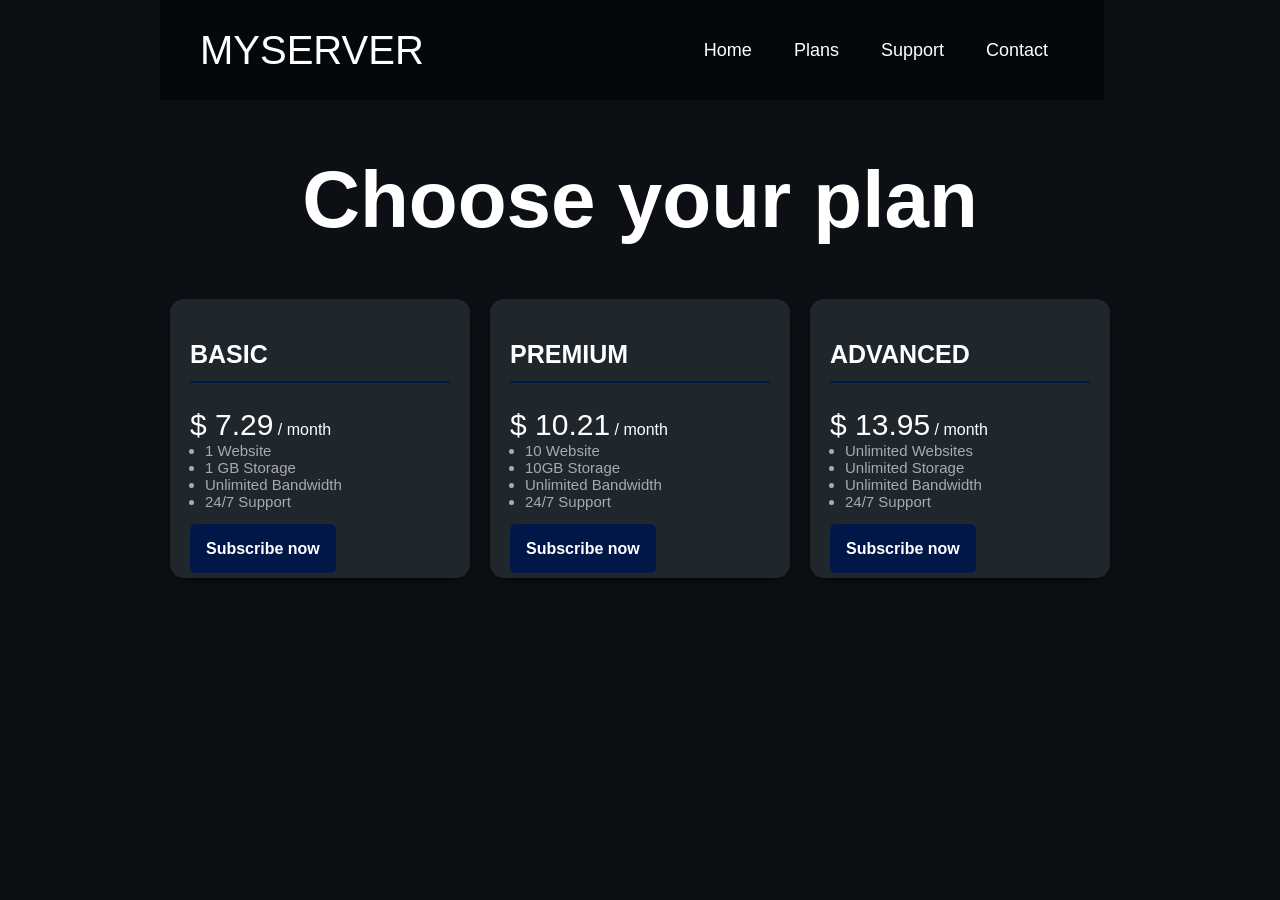
==== MyServer.html @ 914c4d06 "Modifying values and adding variables" ====
<!DOCTYPE html>
<html lang="en">
<head>
    <meta charset="UTF-8">
    <meta name="viewport" content="width=device-width, initial-scale=1.0">
    <title>My Server</title>
    <link href="MyServer.css" rel="stylesheet">
</head>
<body>
    <header class="header">
         <div class="header__logo">MyServer</div>
        <nav class="header__options">
            <ul>
                <li><a href="#">Home</a></li>
                <li><a href="#">Plans</a></li>
                <li><a href="#">Support</a></li>
                <li><a href="#">Contact</a></li>
            </ul>
        </nav>
    </header>

    <h1 class="main-title">Choose your plan</h1>
    
        <section class="plans">
            <div class="plans-options">
                <h2 class="plan-title">Basic</h2>
                <p>$ 7.29<span class="plan-pricing"> / month</span></p>
                <ul class="plan-price-features">
                    <li>1 Website</li>
                    <li>1 GB Storage</li>
                    <li>Unlimited Bandwidth</li>
                    <li>24/7 Support</li>
                </ul>
                <a class="plan-subscribe" href="#" >Subscribe now</a>
            </div>

            <div class="plans-options">
                <h2 class="plan-title">Premium</h2>
                <p>$ 10.21<span class="plan-pricing"> / month</span></p>
                <ul class="plan-price-features">
                    <li>10 Website</li>
                    <li>10GB Storage</li>
                    <li>Unlimited Bandwidth</li>
                    <li>24/7 Support</li>
                </ul>
                <a class="plan-subscribe" href="#">Subscribe now</a>
            </div>
            <div class="plans-options">
                <h2 class="plan-title">Advanced</h2>
                <p>$ 13.95<span class="plan-pricing"> / month</span></p>
                <ul class="plan-price-features">
                    <li>Unlimited Websites</li>
                    <li>Unlimited Storage</li>
                    <li>Unlimited Bandwidth</li>
                    <li>24/7 Support</li>
                </ul>
                <a class="plan-subscribe" href="#">Subscribe now</a>
            </div>
        </section>
</body>
</html>
---- MyServer.css ----
html {
    font-size: 62.5%;
    --details-color: #001747;
}

body {
    background-color: #0c1014;
    color: white;
    max-width: 960px;
    margin: 0 auto;    
    font-family: 'Gill Sans', 'Gill Sans MT', Calibri, 'Trebuchet MS', sans-serif;
}

.header {  
    background-color: #05080a;
    display: flex;
    align-items: center;
    justify-content: space-between;
    width: 90%;
    height: 4rem;
    padding: 3rem 4rem;

}

.header__logo {
    font-size: 4rem;
    text-transform: uppercase;
}

.header__options ul{
    display: flex;
    gap: 1rem;
    list-style: none;
    font-size: 1.8rem;
   
}

.header__options a {
    color: white;
    padding: 1.6rem;
    border-radius: 10px;
    text-decoration: none; 
}

.header__options a:hover {
    background-color: var(--details-color) ;
    color: #05080a;
}

.main-title {
    text-align: center;
    font-size: 8rem;
}

.plans {
    display: flex;
    gap: 2rem;    
    margin: 1rem;
}

.plans-options {
    background-color: #1f262c;
    border-radius: 14px;
    flex: 1;
    padding: 2rem;
    box-shadow: 0 5px 15px -6px black;
}

.plan-title {
    font-size: 2.5rem;
    border-bottom: 2px solid var(--details-color);
    padding-bottom: 0.5em;
    margin-bottom: 1em;
    text-transform: uppercase;
}

.plans-options p {
    font-size: 3rem;
    margin: 0;
}

.plan-pricing {
    font-size: 1.6rem;
}

.plan-price-features {
    font-size: 1.5rem;
    background-color: #1f262c;
    padding-left: 1em;
    color: #cccc;
    margin: 0 0 2em;
}

.plan-subscribe {
    background-color: #001747;
    text-align: center;
    text-decoration: none;
    color: white;
    font-size: 1.6rem;
    font-weight: bold;
    padding: 1em;
    border-radius: 6px;
   
}
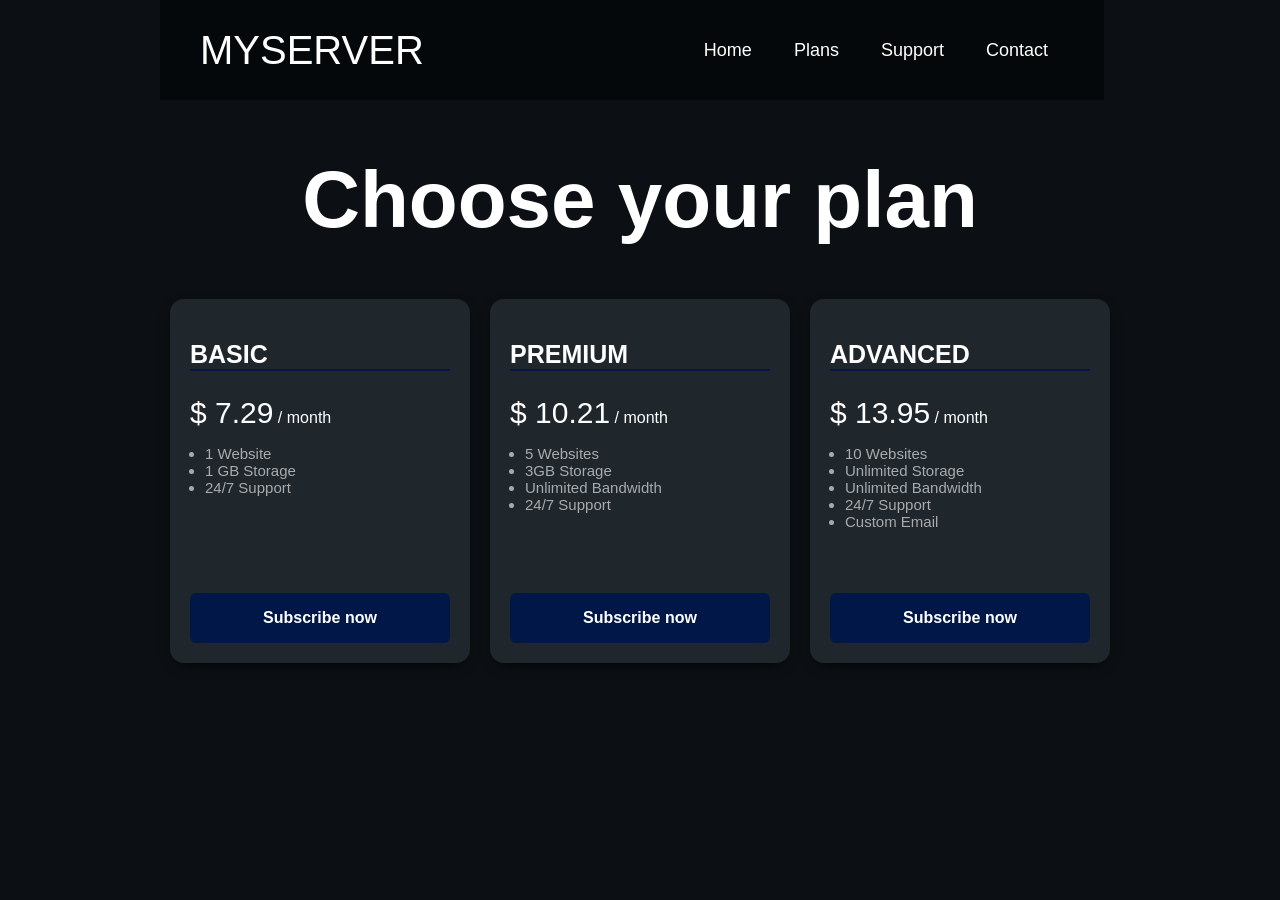
==== commit 1f8f32fc: "atualiza css e html" ====
--- a/MyServer.html
+++ b/MyServer.html
@@ -28,7 +28,6 @@
                 <ul class="plan-price-features">
                     <li>1 Website</li>
                     <li>1 GB Storage</li>
-                    <li>Unlimited Bandwidth</li>
                     <li>24/7 Support</li>
                 </ul>
                 <a class="plan-subscribe" href="#" >Subscribe now</a>
@@ -38,8 +37,8 @@
                 <h2 class="plan-title">Premium</h2>
                 <p>$ 10.21<span class="plan-pricing"> / month</span></p>
                 <ul class="plan-price-features">
-                    <li>10 Website</li>
-                    <li>10GB Storage</li>
+                    <li>5 Websites</li>
+                    <li>3GB Storage</li>
                     <li>Unlimited Bandwidth</li>
                     <li>24/7 Support</li>
                 </ul>
@@ -49,10 +48,11 @@
                 <h2 class="plan-title">Advanced</h2>
                 <p>$ 13.95<span class="plan-pricing"> / month</span></p>
                 <ul class="plan-price-features">
-                    <li>Unlimited Websites</li>
+                    <li>10 Websites</li>
                     <li>Unlimited Storage</li>
                     <li>Unlimited Bandwidth</li>
                     <li>24/7 Support</li>
+                    <li>Custom Email</li>
                 </ul>
                 <a class="plan-subscribe" href="#">Subscribe now</a>
             </div>
--- a/MyServer.css
+++ b/MyServer.css
@@ -32,7 +32,6 @@
     gap: 1rem;
     list-style: none;
     font-size: 1.8rem;
-   
 }
 
 .header__options a {
@@ -40,6 +39,7 @@
     padding: 1.6rem;
     border-radius: 10px;
     text-decoration: none; 
+    overflow: hidden;
 }
 
 .header__options a:hover {
@@ -60,6 +60,8 @@
 
 .plans-options {
     background-color: #1f262c;
+    display: flex;
+    flex-direction: column;
     border-radius: 14px;
     flex: 1;
     padding: 2rem;
@@ -69,7 +71,6 @@
 .plan-title {
     font-size: 2.5rem;
     border-bottom: 2px solid var(--details-color);
-    padding-bottom: 0.5em;
     margin-bottom: 1em;
     text-transform: uppercase;
 }
@@ -85,20 +86,23 @@
 
 .plan-price-features {
     font-size: 1.5rem;
-    background-color: #1f262c;
+    flex-grow: 1;
     padding-left: 1em;
     color: #cccc;
-    margin: 0 0 2em;
+  
 }
 
 .plan-subscribe {
-    background-color: #001747;
+    background-color: var(--details-color);
+    display: block;
+    text-decoration: none;
     text-align: center;
-    text-decoration: none;
     color: white;
     font-size: 1.6rem;
     font-weight: bold;
     padding: 1em;
     border-radius: 6px;
-   
+    margin-top: 3em;
+    
 }
+
